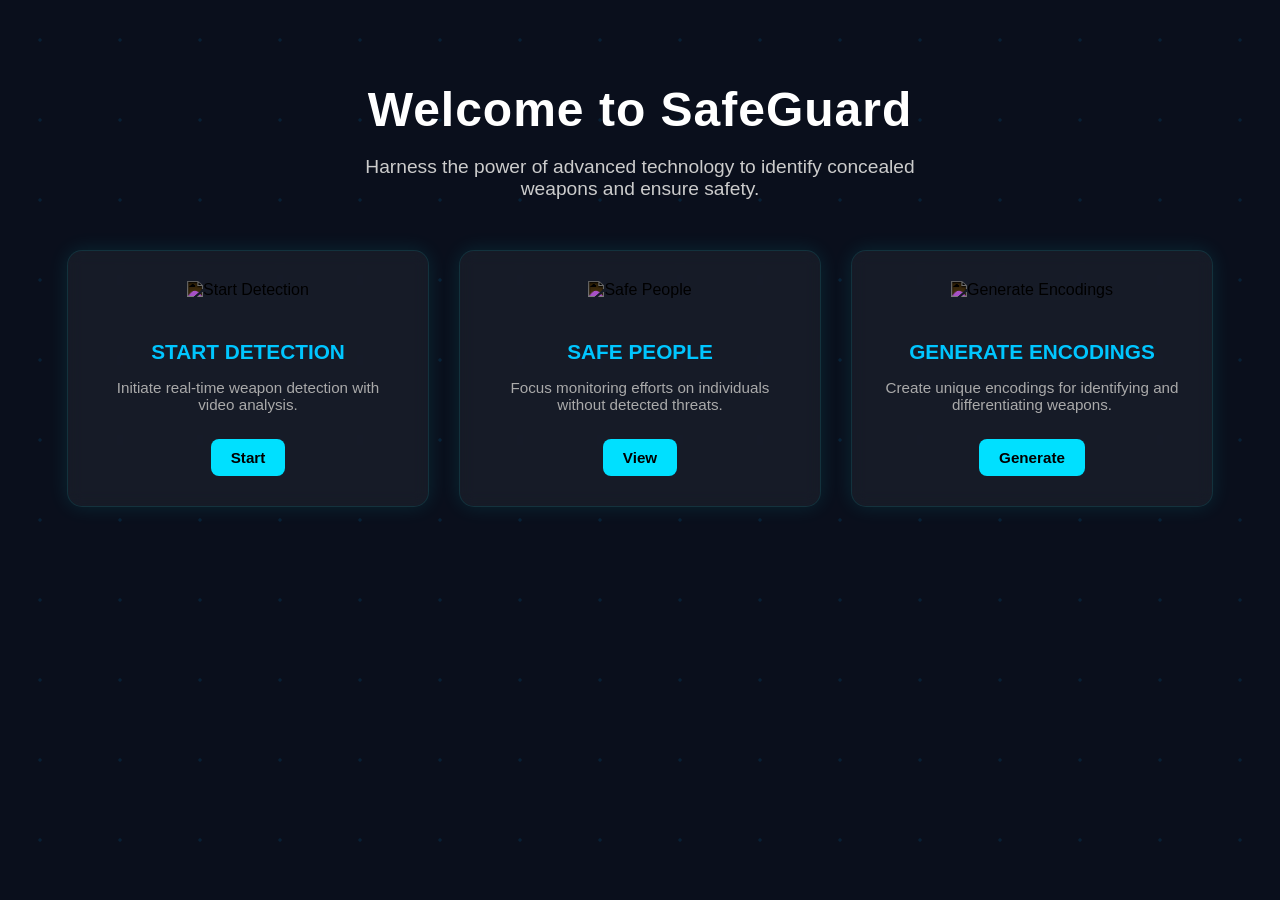
==== templates/index.html @ f2ad74fc "Initial commit" ====
<!DOCTYPE html>
<html lang="en">
<head>
  <meta charset="UTF-8" />
  <meta name="viewport" content="width=device-width, initial-scale=1.0"/>
  <title>SafeGuard - Welcome</title>
  <link rel="stylesheet" href="../static/styles.css" />
  <style>
    .card .button {
      margin-top: 10px;
      display: inline-block;
      background-color: #00e0ff;
      color: #000;
      padding: 10px 20px;
      border-radius: 8px;
      text-decoration: none;
      font-weight: bold;
      font-size: 0.95rem;
      transition: background-color 0.3s;
    }
    .card .button:hover {
      background-color: #00c8dd;
    }
  </style>
</head>
<body>
  <div class="container">
    <header>
      <h1>Welcome to SafeGuard</h1>
      <p>Harness the power of advanced technology to identify concealed weapons and ensure safety.</p>
    </header>

    <section class="features">
      <div class="card">
        <img src="https://img.icons8.com/ios-filled/100/monitor.png" alt="Start Detection"/>
        <h3>START DETECTION</h3>
        <p>Initiate real-time weapon detection with video analysis.</p>
        <a class="button" href="/detection">Start</a>
      </div>
      <div class="card">
        <img src="https://img.icons8.com/ios-filled/100/security-shield-green.png" alt="Safe People"/>
        <h3>SAFE PEOPLE</h3>
        <p>Focus monitoring efforts on individuals without detected threats.</p>
        <a class="button" href="/safepeople">View</a>
      </div>
      <div class="card">
        <img src="https://img.icons8.com/ios-filled/100/developer-mode.png" alt="Generate Encodings"/>
        <h3>GENERATE ENCODINGS</h3>
        <p>Create unique encodings for identifying and differentiating weapons.</p>
        <a class="button" href="/create_encoding">Generate</a>
      </div>
    </section>
  </div>
</body>
</html>
---- static/styles.css ----
body {
  margin: 0;
  font-family: 'Segoe UI', sans-serif;
  background: #0a0f1c;
  color: #ffffff;
  overflow-x: hidden;
  position: relative;
}

/* ✨ Glowing background using pseudo-elements */
body::before {
  content: "";
  position: fixed;
  top: 0;
  left: 0;
  width: 200%;
  height: 200%;
  background: radial-gradient(circle, rgba(0, 174, 255, 0.15) 2px, transparent 2px),
              radial-gradient(circle, rgba(0, 174, 255, 0.1) 1px, transparent 1px);
  background-size: 80px 80px;
  animation: backgroundMove 30s linear infinite;
  z-index: -1;
  opacity: 0.5;
}

@keyframes backgroundMove {
  0% { transform: translate(0, 0); }
  100% { transform: translate(-50px, -50px); }
}

.container {
  text-align: center;
  padding: 50px 20px;
}

header h1 {
  font-size: 3rem;
  color: #ffffff;
  margin-bottom: 10px;
  letter-spacing: 1px;
}

header p {
  font-size: 1.2rem;
  color: #cccccc;
  margin-bottom: 30px;
  max-width: 600px;
  margin-inline: auto;
}

.cta {
  background: linear-gradient(90deg, #00aaff, #0055ff);
  border: none;
  padding: 15px 35px;
  font-size: 1rem;
  color: #fff;
  border-radius: 10px;
  cursor: pointer;
  transition: 0.3s ease;
  box-shadow: 0 0 15px rgba(0, 174, 255, 0.4);
}

.cta:hover {
  background: linear-gradient(90deg, #0055ff, #00aaff);
  box-shadow: 0 0 25px rgba(0, 174, 255, 0.6);
}

.features {
  display: flex;
  justify-content: center;
  gap: 30px;
  flex-wrap: wrap;
  margin-top: 50px;
}

.card {
  background: rgba(255, 255, 255, 0.05);
  padding: 30px;
  border-radius: 15px;
  width: 300px;
  box-shadow: 0 0 20px rgba(0,255,255,0.1);
  transition: transform 0.3s, box-shadow 0.3s;
  backdrop-filter: blur(8px);
  border: 1px solid rgba(0,255,255,0.1);
}

.card:hover {
  transform: translateY(-10px);
  box-shadow: 0 0 30px rgba(0, 174, 255, 0.4);
}

.card img {
  height: 60px;
  margin-bottom: 20px;
  filter: invert(1);
}

.card h3 {
  margin-bottom: 15px;
  font-size: 1.3rem;
  color: #00c6ff;
}

.card p {
  color: #aaa;
  font-size: 0.95rem;
}
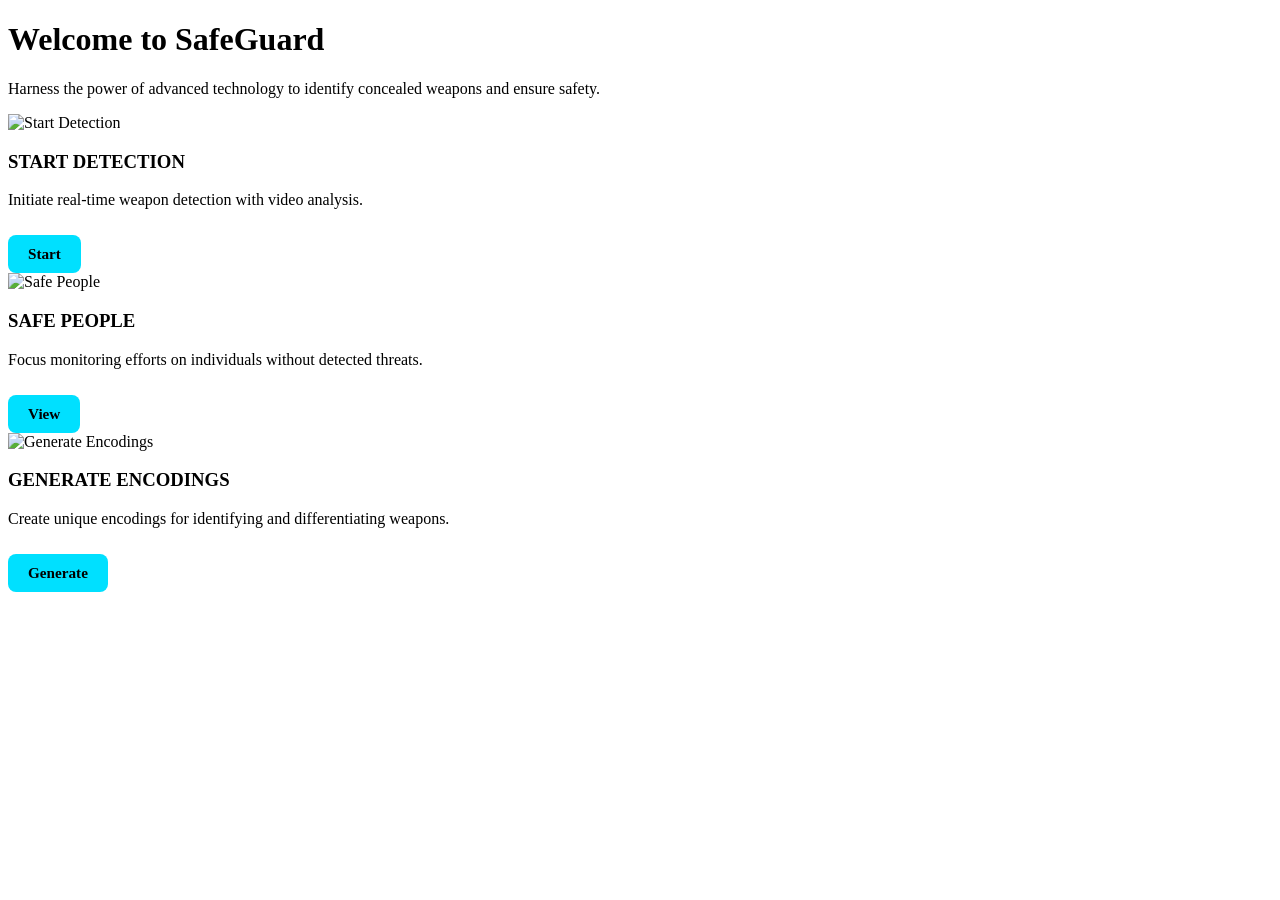
==== commit f7fc492b: "Upgrade detection pipeline, fix face recognition, clean up repo" ====
--- a/templates/index.html
+++ b/templates/index.html
@@ -4,7 +4,7 @@
   <meta charset="UTF-8" />
   <meta name="viewport" content="width=device-width, initial-scale=1.0"/>
   <title>SafeGuard - Welcome</title>
-  <link rel="stylesheet" href="../static/styles.css" />
+  <link rel="stylesheet" href="{{ url_for('static', filename='styles.css') }}" />
   <style>
     .card .button {
       margin-top: 10px;
